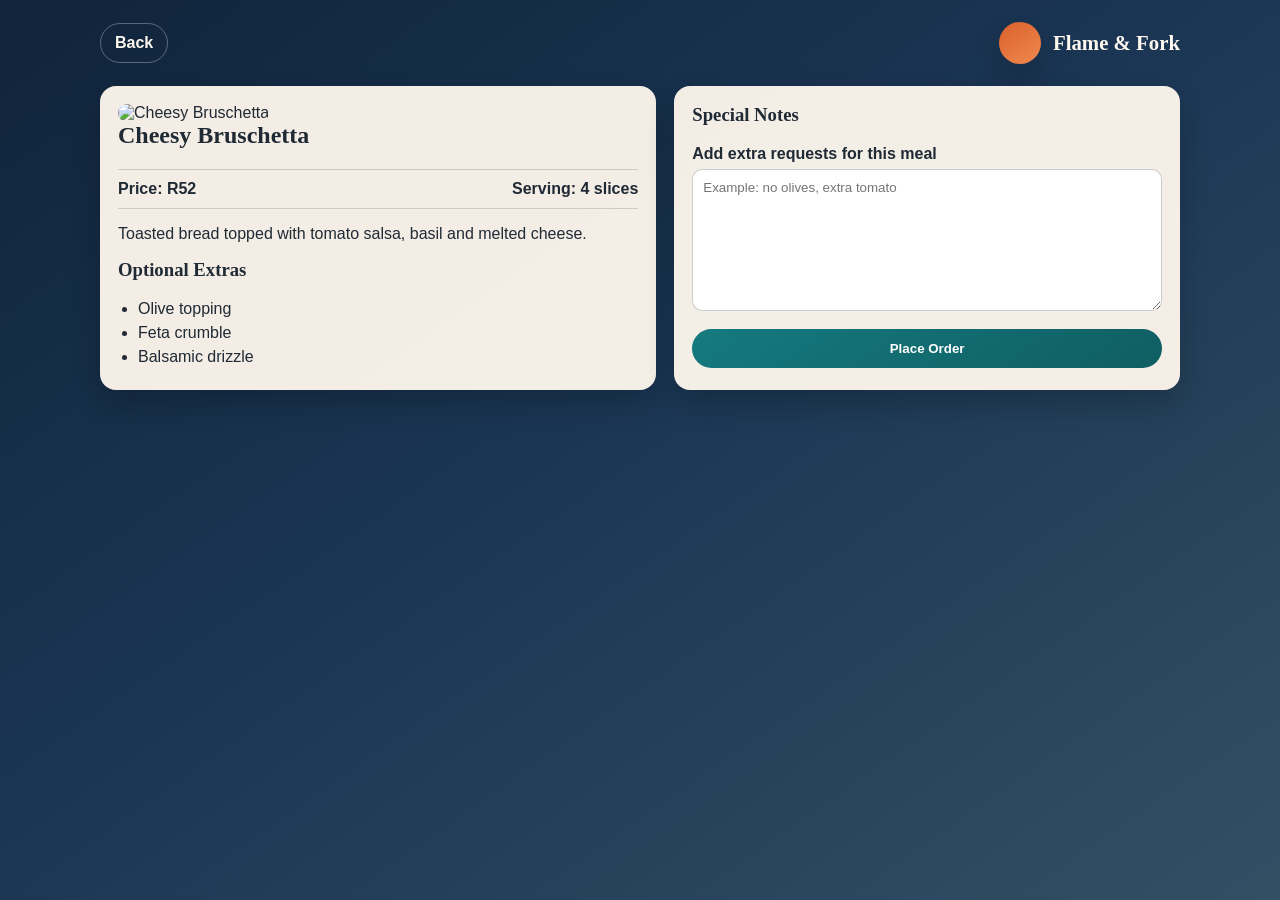
==== cheesy-bruschetta.html @ 1e422e5e "Build Assessment 2 restaurant menu app" ====
﻿<!DOCTYPE html>
<html lang="en">
<head>
  <meta charset="UTF-8">
  <meta name="viewport" content="width=device-width, initial-scale=1.0">
  <title>Flame & Fork | Cheesy Bruschetta</title>
  <link rel="stylesheet" href="styls.css">
  <link rel="stylesheet" href="fontAwesome/css/all.css">
</head>
<body>
  <main class="page">
    <header class="topbar">
      <a href="starters.html" class="back-link"><i class="fas fa-arrow-left"></i> Back</a>
      <a href="index.html" class="brand"><span class="brand-mark"><i class="fas fa-utensils"></i></span><h1>Flame & Fork</h1></a>
    </header>

    <section class="item-wrap">
      <article class="item-panel">
        <img src="Images/grilledCheese.png" alt="Cheesy Bruschetta" class="item-image">
        <h2>Cheesy Bruschetta</h2>
        <div class="price-line"><span>Price: R52</span><span>Serving: 4 slices</span></div>
        <p>Toasted bread topped with tomato salsa, basil and melted cheese.</p>
        <h3>Optional Extras</h3>
        <ul class="extras">
          <li>Olive topping</li>
          <li>Feta crumble</li>
          <li>Balsamic drizzle</li>
        </ul>
      </article>

      <section class="form-panel">
        <h3>Special Notes</h3>
        <form action="order-success.html" method="get">
          <label for="notes">Add extra requests for this meal</label>
          <textarea id="notes" name="notes" rows="8" placeholder="Example: no olives, extra tomato"></textarea>
          <button type="submit" class="order-btn">Place Order</button>
        </form>
      </section>
    </section>
  </main>
</body>
</html>
---- styls.css ----
﻿:root {
  --bg-deep: #10243a;
  --bg-warm: #d9612b;
  --cream: #fff8ef;
  --ink: #1f2a34;
  --teal: #157a7f;
  --teal-dark: #0f5e62;
  --card: rgba(255, 248, 239, 0.95);
  --shadow: 0 14px 30px rgba(0, 0, 0, 0.2);
}

* {
  box-sizing: border-box;
}

body {
  margin: 0;
  min-height: 100vh;
  font-family: "Trebuchet MS", Tahoma, sans-serif;
  color: var(--ink);
  background: linear-gradient(145deg, var(--bg-deep), #1a3553 45%, #315064);
}

h1,
h2,
h3 {
  font-family: Georgia, "Palatino Linotype", serif;
  margin-top: 0;
}

a {
  color: inherit;
}

.page {
  width: min(1080px, 92%);
  margin: 0 auto;
  padding: 22px 0 48px;
}

.topbar {
  display: flex;
  align-items: center;
  justify-content: space-between;
  gap: 10px;
  margin-bottom: 22px;
}

.brand {
  display: flex;
  align-items: center;
  gap: 12px;
  color: var(--cream);
  text-decoration: none;
}

.brand-mark {
  width: 42px;
  height: 42px;
  border-radius: 50%;
  display: grid;
  place-items: center;
  font-size: 1.2rem;
  background: linear-gradient(145deg, var(--bg-warm), #f0894f);
  box-shadow: var(--shadow);
}

.brand h1 {
  margin: 0;
  font-size: 1.3rem;
}

.back-link {
  color: var(--cream);
  text-decoration: none;
  font-weight: 700;
  padding: 10px 14px;
  border: 1px solid rgba(255, 255, 255, 0.3);
  border-radius: 999px;
}

.hero {
  background: linear-gradient(135deg, rgba(217, 97, 43, 0.95), rgba(255, 168, 115, 0.92));
  border-radius: 20px;
  color: #2c180e;
  padding: 24px;
  box-shadow: var(--shadow);
  margin-bottom: 20px;
}

.hero p {
  margin: 10px 0 0;
  max-width: 700px;
}

.grid {
  display: grid;
  gap: 16px;
}

.grid-3 {
  grid-template-columns: repeat(3, minmax(0, 1fr));
}

.card {
  background: var(--card);
  border-radius: 16px;
  box-shadow: var(--shadow);
  overflow: hidden;
  transform: translateY(0);
  transition: transform 0.25s ease, box-shadow 0.25s ease;
}

.card:hover {
  transform: translateY(-6px);
  box-shadow: 0 20px 36px rgba(0, 0, 0, 0.26);
}

.card-body {
  padding: 16px;
}

.card-title {
  margin-bottom: 8px;
  display: flex;
  justify-content: space-between;
  align-items: center;
  gap: 8px;
}

.card-title i {
  color: var(--teal);
}

.card-link {
  text-decoration: none;
  display: block;
}

.meta {
  display: flex;
  justify-content: space-between;
  align-items: center;
  gap: 10px;
  font-weight: 700;
  color: #324451;
  margin-top: 12px;
}

.item-wrap {
  display: grid;
  grid-template-columns: 1.1fr 1fr;
  gap: 18px;
}

.item-panel,
.form-panel {
  background: var(--card);
  border-radius: 16px;
  box-shadow: var(--shadow);
  padding: 18px;
}

.item-image {
  width: 100%;
  height: 290px;
  object-fit: cover;
  border-radius: 12px;
}

.price-line {
  display: flex;
  justify-content: space-between;
  align-items: center;
  margin: 14px 0;
  font-weight: 700;
  border-top: 1px solid rgba(0, 0, 0, 0.15);
  border-bottom: 1px solid rgba(0, 0, 0, 0.15);
  padding: 10px 0;
}

.extras {
  margin: 0;
  padding-left: 20px;
}

.extras li {
  margin: 6px 0;
}

label {
  display: block;
  margin-bottom: 6px;
  font-weight: 700;
}

textarea {
  width: 100%;
  border-radius: 10px;
  border: 1px solid rgba(0, 0, 0, 0.2);
  padding: 10px;
  resize: vertical;
  font-family: inherit;
}

.order-btn {
  margin-top: 14px;
  width: 100%;
  border: 0;
  border-radius: 999px;
  background: linear-gradient(145deg, var(--teal), var(--teal-dark));
  color: #fff;
  font-weight: 700;
  padding: 12px;
  cursor: pointer;
}

.order-btn:hover {
  filter: brightness(1.06);
}

.center-card {
  background: var(--card);
  border-radius: 16px;
  box-shadow: var(--shadow);
  padding: 26px;
  max-width: 560px;
  margin: 80px auto;
  text-align: center;
}

.home-link {
  margin-top: 14px;
  display: inline-block;
  text-decoration: none;
  color: #fff;
  background: linear-gradient(145deg, var(--teal), var(--teal-dark));
  padding: 10px 16px;
  border-radius: 999px;
}

@media (max-width: 900px) {
  .grid-3 {
    grid-template-columns: repeat(2, minmax(0, 1fr));
  }

  .item-wrap {
    grid-template-columns: 1fr;
  }

  .item-image {
    height: 250px;
  }
}

@media (max-width: 620px) {
  .topbar {
    flex-direction: column;
    align-items: flex-start;
  }

  .grid-3 {
    grid-template-columns: 1fr;
  }

  .hero {
    padding: 20px;
  }
}
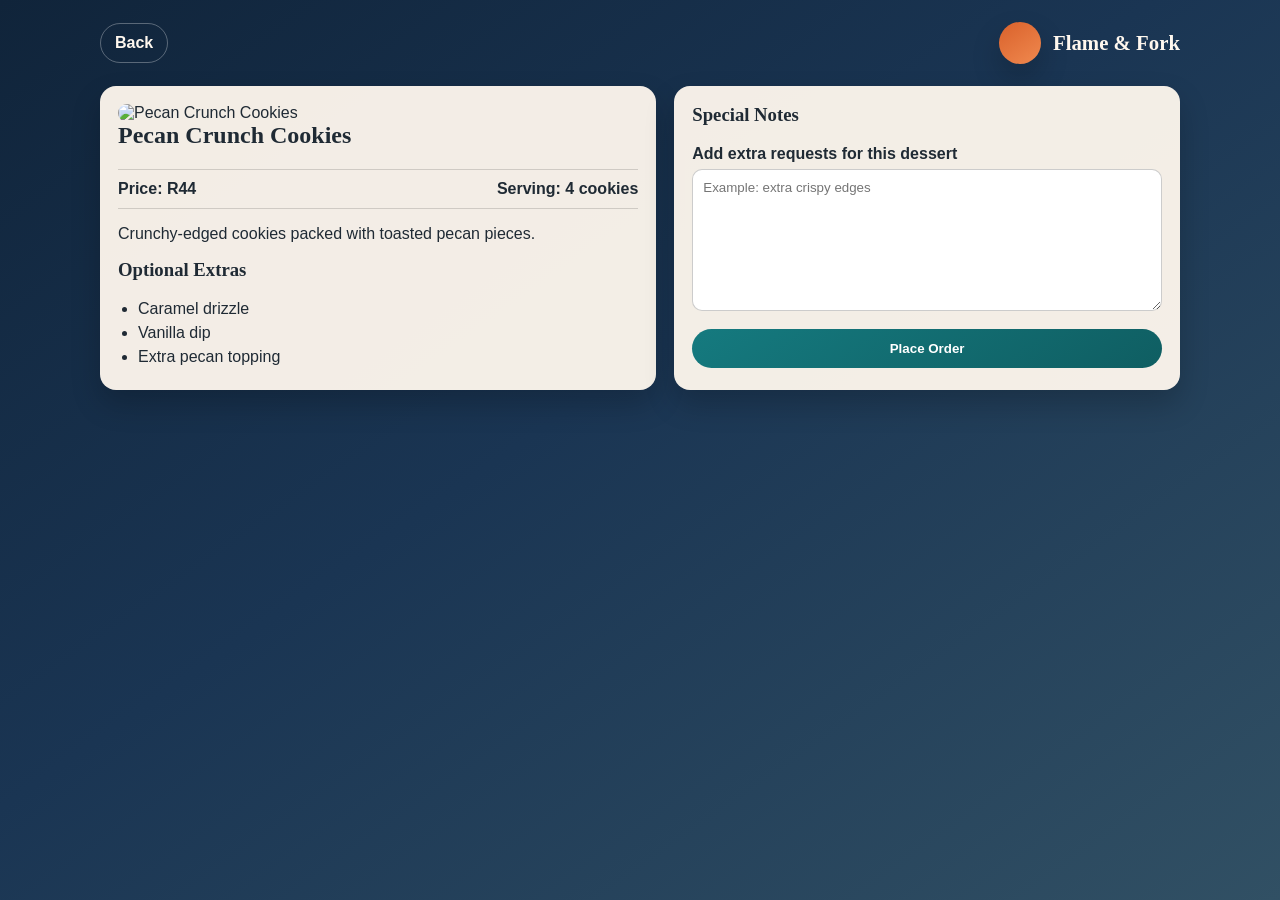
==== commit 49253e3b: "Fix menu items so each image matches item content" ====
--- a/cheesy-bruschetta.html
+++ b/cheesy-bruschetta.html
@@ -3,7 +3,7 @@
 <head>
   <meta charset="UTF-8">
   <meta name="viewport" content="width=device-width, initial-scale=1.0">
-  <title>Flame & Fork | Cheesy Bruschetta</title>
+  <title>Flame & Fork | Pecan Crunch Cookies</title>
   <link rel="stylesheet" href="styls.css">
   <link rel="stylesheet" href="fontAwesome/css/all.css">
 </head>
@@ -13,26 +13,20 @@
       <a href="starters.html" class="back-link"><i class="fas fa-arrow-left"></i> Back</a>
       <a href="index.html" class="brand"><span class="brand-mark"><i class="fas fa-utensils"></i></span><h1>Flame & Fork</h1></a>
     </header>
-
     <section class="item-wrap">
       <article class="item-panel">
-        <img src="Images/grilledCheese.png" alt="Cheesy Bruschetta" class="item-image">
-        <h2>Cheesy Bruschetta</h2>
-        <div class="price-line"><span>Price: R52</span><span>Serving: 4 slices</span></div>
-        <p>Toasted bread topped with tomato salsa, basil and melted cheese.</p>
+        <img src="Images/cookies.png" alt="Pecan Crunch Cookies" class="item-image">
+        <h2>Pecan Crunch Cookies</h2>
+        <div class="price-line"><span>Price: R44</span><span>Serving: 4 cookies</span></div>
+        <p>Crunchy-edged cookies packed with toasted pecan pieces.</p>
         <h3>Optional Extras</h3>
-        <ul class="extras">
-          <li>Olive topping</li>
-          <li>Feta crumble</li>
-          <li>Balsamic drizzle</li>
-        </ul>
+        <ul class="extras"><li>Caramel drizzle</li><li>Vanilla dip</li><li>Extra pecan topping</li></ul>
       </article>
-
       <section class="form-panel">
         <h3>Special Notes</h3>
         <form action="order-success.html" method="get">
-          <label for="notes">Add extra requests for this meal</label>
-          <textarea id="notes" name="notes" rows="8" placeholder="Example: no olives, extra tomato"></textarea>
+          <label for="notes">Add extra requests for this dessert</label>
+          <textarea id="notes" name="notes" rows="8" placeholder="Example: extra crispy edges"></textarea>
           <button type="submit" class="order-btn">Place Order</button>
         </form>
       </section>
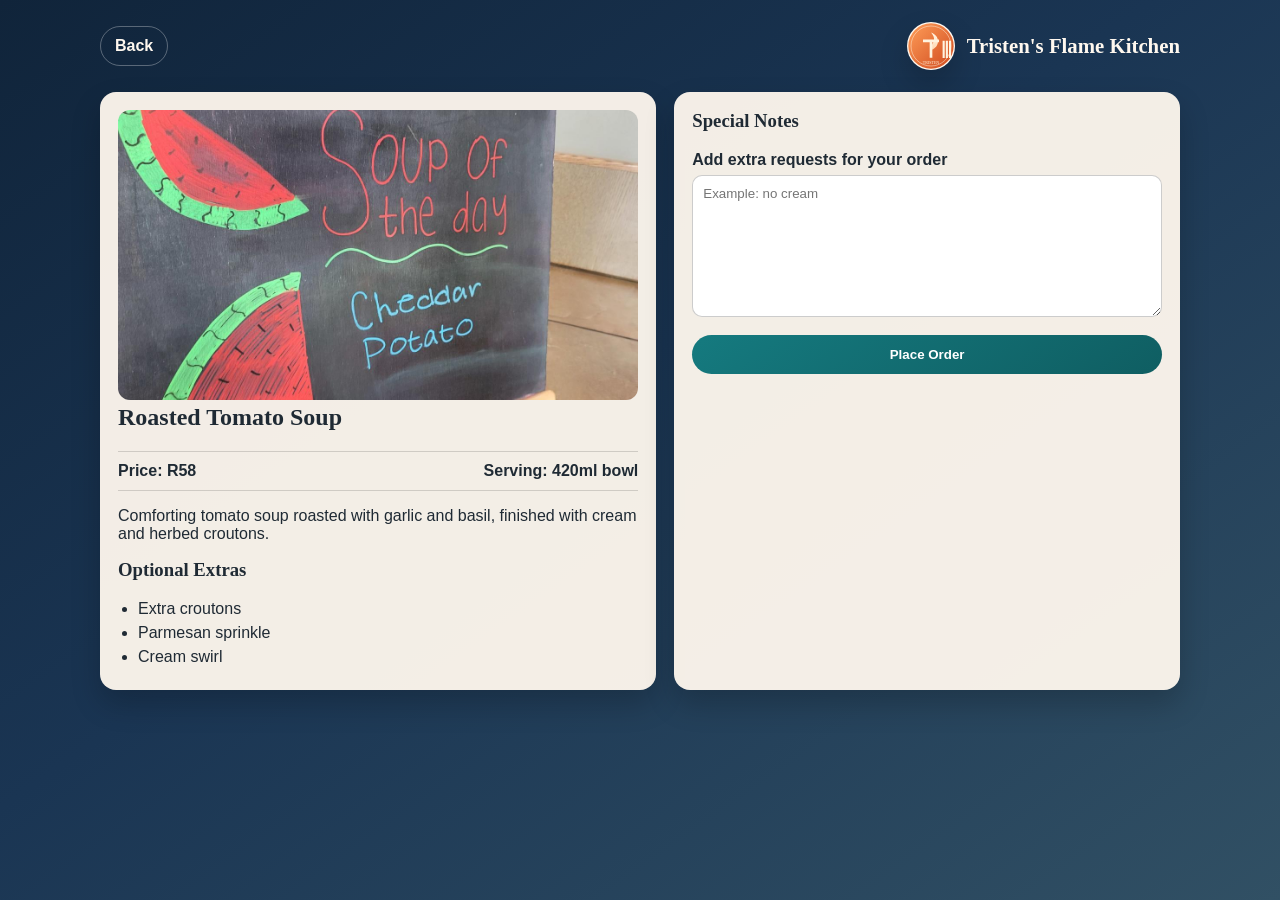
==== commit 9a820bec: "Add new meals, downloaded food images, and Tristen branding" ====
--- a/cheesy-bruschetta.html
+++ b/cheesy-bruschetta.html
@@ -1,36 +1,5 @@
 ﻿<!DOCTYPE html>
-<html lang="en">
-<head>
-  <meta charset="UTF-8">
-  <meta name="viewport" content="width=device-width, initial-scale=1.0">
-  <title>Flame & Fork | Pecan Crunch Cookies</title>
-  <link rel="stylesheet" href="styls.css">
-  <link rel="stylesheet" href="fontAwesome/css/all.css">
-</head>
-<body>
-  <main class="page">
-    <header class="topbar">
-      <a href="starters.html" class="back-link"><i class="fas fa-arrow-left"></i> Back</a>
-      <a href="index.html" class="brand"><span class="brand-mark"><i class="fas fa-utensils"></i></span><h1>Flame & Fork</h1></a>
-    </header>
-    <section class="item-wrap">
-      <article class="item-panel">
-        <img src="Images/cookies.png" alt="Pecan Crunch Cookies" class="item-image">
-        <h2>Pecan Crunch Cookies</h2>
-        <div class="price-line"><span>Price: R44</span><span>Serving: 4 cookies</span></div>
-        <p>Crunchy-edged cookies packed with toasted pecan pieces.</p>
-        <h3>Optional Extras</h3>
-        <ul class="extras"><li>Caramel drizzle</li><li>Vanilla dip</li><li>Extra pecan topping</li></ul>
-      </article>
-      <section class="form-panel">
-        <h3>Special Notes</h3>
-        <form action="order-success.html" method="get">
-          <label for="notes">Add extra requests for this dessert</label>
-          <textarea id="notes" name="notes" rows="8" placeholder="Example: extra crispy edges"></textarea>
-          <button type="submit" class="order-btn">Place Order</button>
-        </form>
-      </section>
-    </section>
-  </main>
-</body>
-</html>
+<html lang="en"><head><meta charset="UTF-8"><meta name="viewport" content="width=device-width, initial-scale=1.0"><title>Tristen's Flame Kitchen | Roasted Tomato Soup</title><link rel="stylesheet" href="styls.css"><link rel="stylesheet" href="fontAwesome/css/all.css"></head>
+<body><main class="page"><header class="topbar"><a href="starters.html" class="back-link"><i class="fas fa-arrow-left"></i> Back</a><a href="index.html" class="brand"><img src="Images/tristen-logo.svg" alt="logo" class="brand-logo"><h1>Tristen's Flame Kitchen</h1></a></header>
+<section class="item-wrap"><article class="item-panel"><img src="Images/starter-tomato-soup.jpg" alt="Roasted Tomato Soup" class="item-image"><h2>Roasted Tomato Soup</h2><div class="price-line"><span>Price: R58</span><span>Serving: 420ml bowl</span></div><p>Comforting tomato soup roasted with garlic and basil, finished with cream and herbed croutons.</p><h3>Optional Extras</h3><ul class="extras"><li>Extra croutons</li><li>Parmesan sprinkle</li><li>Cream swirl</li></ul></article>
+<section class="form-panel"><h3>Special Notes</h3><form action="order-success.html" method="get"><label for="notes">Add extra requests for your order</label><textarea id="notes" name="notes" rows="8" placeholder="Example: no cream"></textarea><button type="submit" class="order-btn">Place Order</button></form></section></section></main></body></html>
--- a/styls.css
+++ b/styls.css
@@ -267,3 +267,17 @@
     padding: 20px;
   }
 }
+
+.brand-logo {
+  width: 48px;
+  height: 48px;
+  border-radius: 50%;
+  background: var(--cream);
+  box-shadow: var(--shadow);
+}
+
+.card-image {
+  width: 100%;
+  height: 160px;
+  object-fit: cover;
+}
